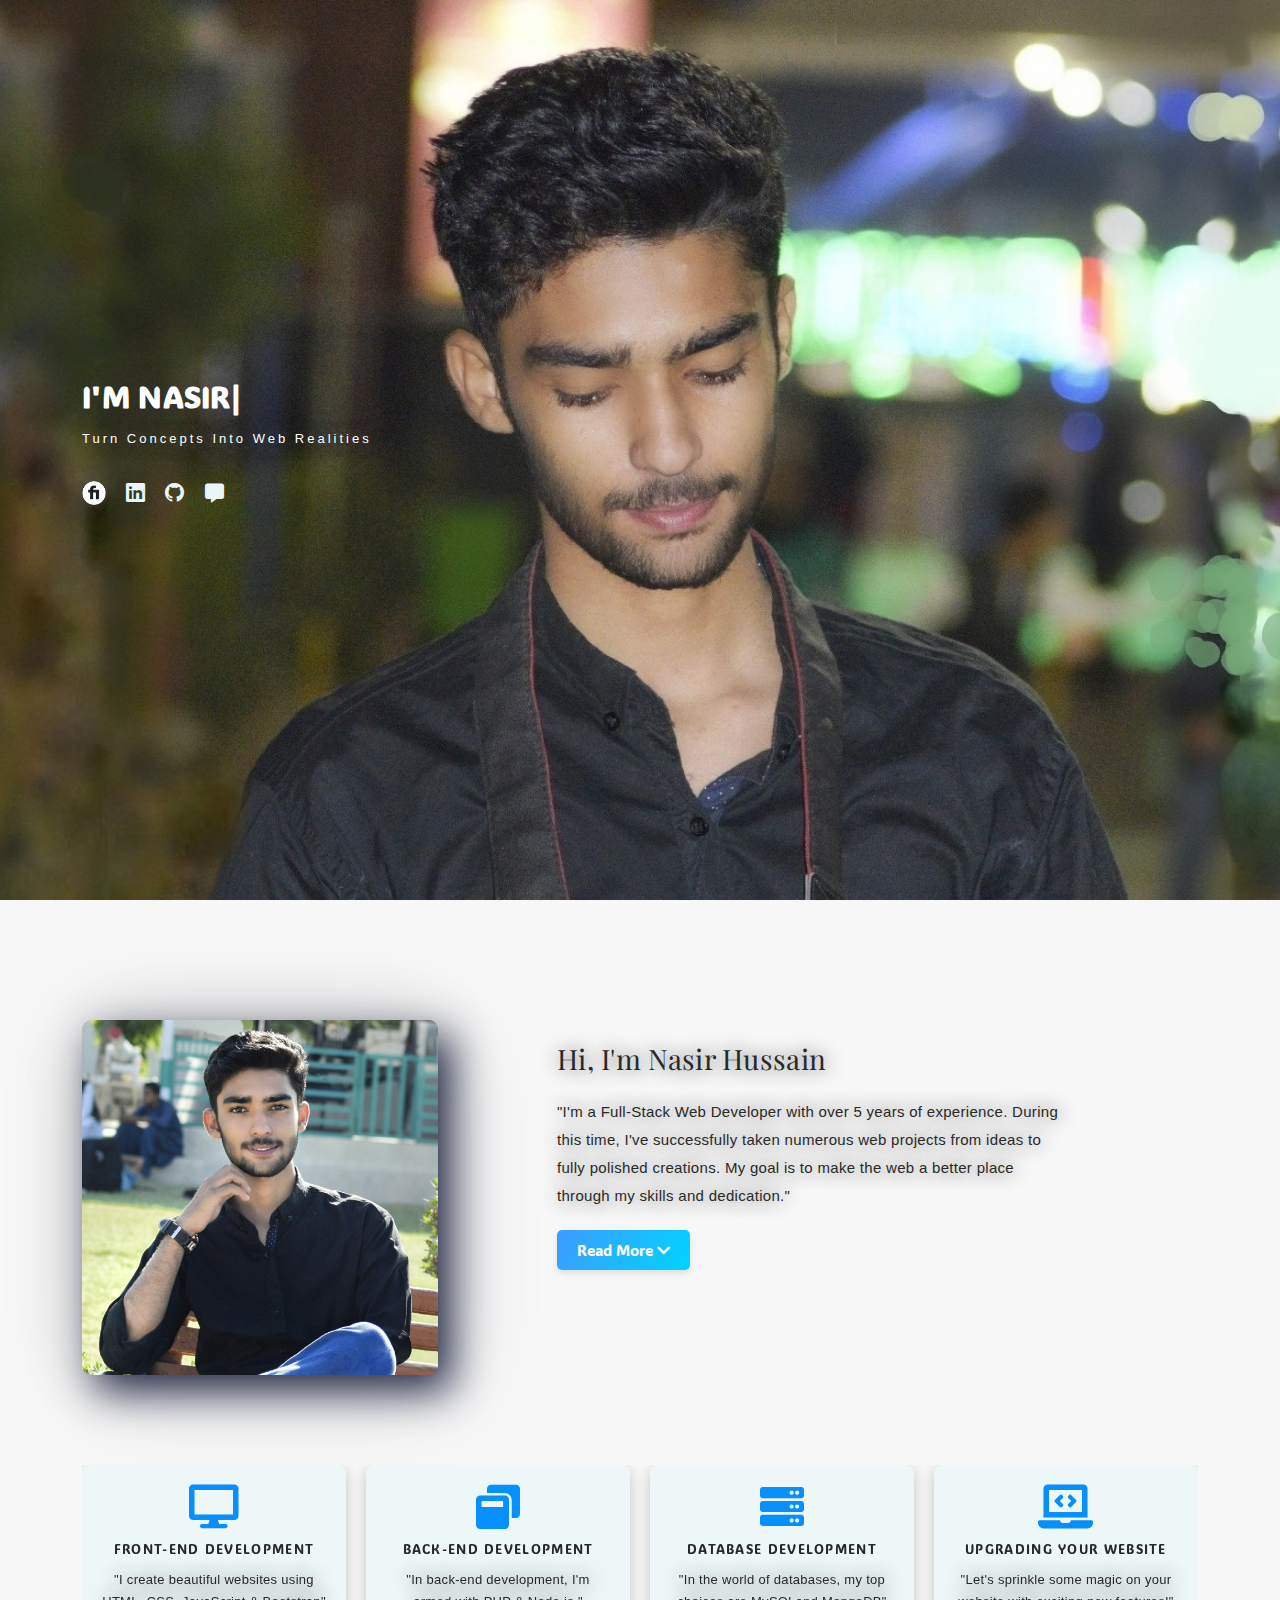
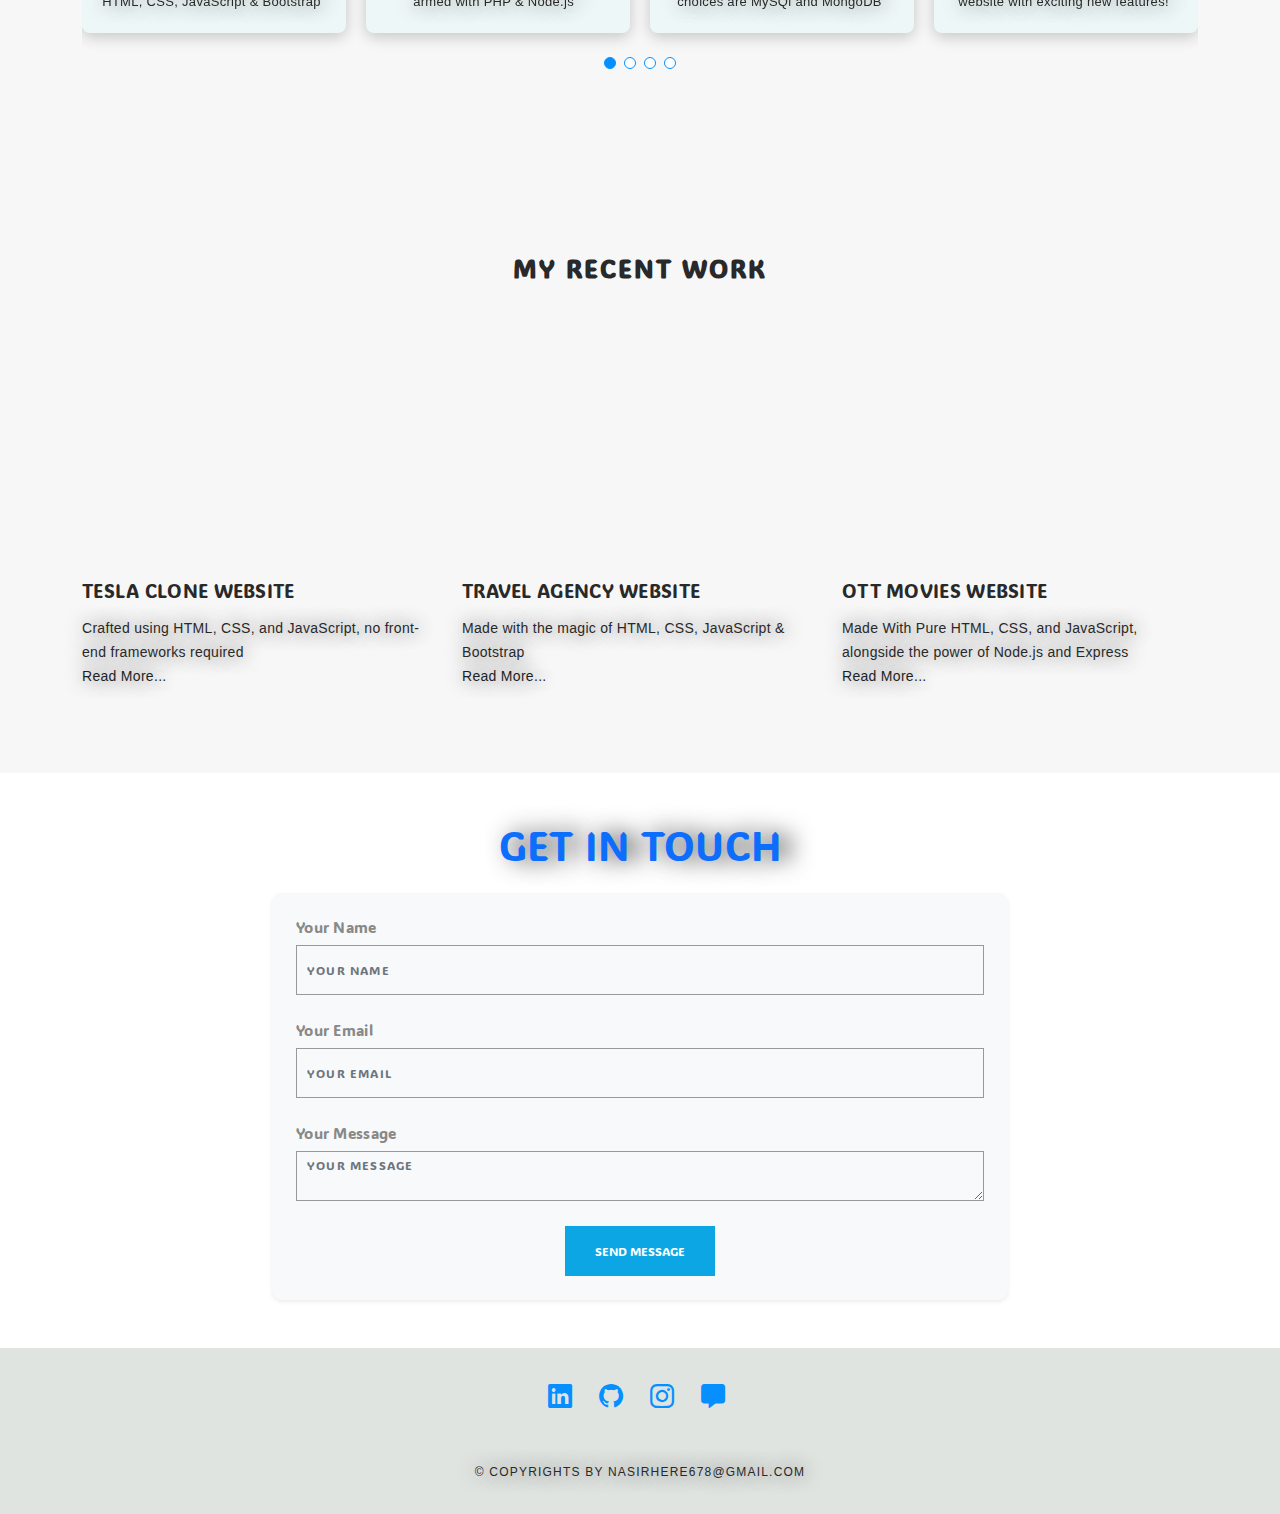
==== index.html @ 7c5bf5fd "Update index.html" ====
<!DOCTYPE html>
<html lang="en">

<head>
  <meta charset="utf-8">
  <meta content="width=device-width, initial-scale=1.0" name="viewport">
  <meta name="viewport" content="width=device-width, initial-scale=1.0">

  <title>Nasir's Portfolio</title>
  
  <!-- SEO Meta Tags -->
  <meta name="description" content="Nasir Hussain's portfolio showcasing web development expertise in front-end, back-end, and database technologies. Professional web development projects and skills.">
  <meta name="keywords" content="Nasir Hussain, web developer, portfolio, front-end development, back-end development, HTML, CSS, JavaScript, Node.js, MongoDB">
  <link rel="canonical" href="https://nasirweb.site">
  <link href="https://unpkg.com/swiper/swiper-bundle.min.css" rel="stylesheet">

  <!-- Open Graph Meta Tags (For Social Media Sharing) -->
  <meta property="og:title" content="Nasir Hussain's Portfolio">
  <meta property="og:description" content="Explore the professional portfolio of Nasir Hussain, a skilled web developer with expertise in both front-end and back-end development.">
  <meta property="og:image" content="https://nasirweb.site/assets/img/logo1.png"> <!-- Update with actual image URL -->
  <meta property="og:url" content="https://nasirweb.site">
  <meta property="og:type" content="website">
  
  <!-- Twitter Card Meta Tags -->
  <meta name="twitter:card" content="summary_large_image">
  <meta name="twitter:title" content="Nasir Hussain's Portfolio">
  <meta name="twitter:description" content="Discover the web development projects and skills of Nasir Hussain, a full-stack developer specializing in responsive and engaging websites.">
  <meta name="twitter:image" content="https://nasirweb.site/assets/img/logo1.png"> <!-- Update with actual image URL -->
  
  <!-- Schema.org Markup for Person -->
  <script type="application/ld+json">
  {
    "@context": "https://schema.org",
    "@type": "Person",
    "name": "Nasir Hussain",
    "jobTitle": "Full-Stack Web Developer",
    "url": "https://nasirweb.site",
    "sameAs": [
      "https://www.linkedin.com/in/nasirhussaindev/",
      "https://github.com/NasirJamali",
      "https://www.instagram.com/nasiryouknow"
    ],
    "worksFor": {
      "@type": "Organization",
      "name": "Freelance"
    }
  }
  </script>
  


  <!-- Favicons -->
  <link href="assets/img/logo1.png" rel="icon">
  <link href="assets/img/apple-touch-icon.png" rel="apple-touch-icon">

  <!-- Google Fonts -->
  <link rel="stylesheet" href="https://cdnjs.cloudflare.com/ajax/libs/font-awesome/5.15.3/css/all.min.css">
  <link href="https://fonts.googleapis.com/css?family=Poppins:300,300i,400,400i,500,500i,600,600i,700,700i|Playfair+Display:400,400i,500,500i,600,600i,700,700i,900,900i" rel="stylesheet">
<link href="https://fonts.googleapis.com/css2?family=ADLaM+Display&display=swap" rel="stylesheet">

  <!-- Vendor CSS Files -->
  <link href="assets/vendor/bootstrap/css/bootstrap.min.css" rel="stylesheet">
  <link href="assets/vendor/bootstrap-icons/bootstrap-icons.css" rel="stylesheet">
  <link href="assets/vendor/boxicons/css/boxicons.min.css" rel="stylesheet">
  <link href="assets/vendor/glightbox/css/glightbox.min.css" rel="stylesheet">
  <link href="assets/vendor/swiper/swiper-bundle.min.css" rel="stylesheet">

  <!-- Template Main CSS File -->
  <link href="assets/css/style.css" rel="stylesheet">
</head>

<body>

  <!-- ======= Header ======= -->
  <header id="header" class="fixed-top ">
    <div class="container d-flex align-items-center justify-content-between">

      <a href="index.html" class="logo"><img src="assets/img/logo1.png" alt="" class="img-fluid"> Nasir's Portfolio</a>
   
      <nav id="navbar" class="navbar">
        <ul>
          <li><a class="nav-link scrollto active" href="#hero">Home</a></li>
          <li><a class="nav-link scrollto" href="#about">About</a></li>
          <li><a class="nav-link  scrollto" href="#journal">Portfolio</a></li>
         
        </ul>
        <ul>
           <li><a class="nav-link  scrollto" href="#get-in-touch">Message me!</a></li>
        </ul>
        <i class="bi bi-list mobile-nav-toggle"></i>
      </nav><!-- .navbar -->

    </div>
  </header><!-- End Header -->
<style>.fiverr-logo {
  width: 24px;       /* Adjust to your preferred size */
  height: 24px;
  border-radius: 50%; /* Makes the image circular */
  object-fit: cover;  /* Ensures the image scales properly */
  margin-top: -4px;
}

  .fiverr-logo {
    transition: 0.3s ease;
}

.fiverr-logo:hover {
    filter: invert(27%) sepia(80%) saturate(450%) hue-rotate(100deg) brightness(45%) contrast(90%);
}

</style>
  <!-- ======= Hero Section ======= -->
  <div id="hero" class="home">

    <div class="container">
      <div class="hero-content">
        <h1 class="fontChange">I'm <span class="typed" data-typed-items="Nasir Hussain, a Web Developer, "></span></h1>
        <p>Turn concepts into web realities</p>
    
        <ul class="list-unstyled list-social">
          <li><a target="_blank" href="https://www.fiverr.com/s/7Y5ZjD4"><img class="fiverr-logo" src="/assets/img/download.png" alt="Fiverr Logo"></a></li>
          <li><a target="_blank" href="https://www.linkedin.com/in/nasirhussaindev/"><i class="bi bi-linkedin"></i></a></li>
          <li><a target="_blank" href="https://github.com/NasirJamali"><i class="bi bi-github"></i></a></li>
<!--           <li><a target="_blank" href="https://www.instagram.com/nasiryouknow"><i class="bi bi-instagram"></i></a></li> -->
          <li><a href="#get-in-touch"><i class="fas fa-comment-alt"></i></a></li>
          <!-- <li><a target="_blank" href="#"><img class="fiverr-logo" src="/assets/img/download.png" alt="Fiverr Logo"></a></li> -->
        </ul>
        
        
      </div>
    </div>
  </div><!-- End Hero -->

  <main id="main">

    <!-- ======= About Section ======= -->
    <div id="about" class="paddsection">
      <div class="container">
        <div class="row justify-content-between">

          <div class="col-lg-4 ">
            <div class="div-img-bg">
              <div class="about-img">
                <img src="assets/img/about.jpeg" class="img-responsive" alt="me">
              </div>
            </div>
          </div>

          <div class="col-lg-7">
            <div class="about-descr" class="content">
              <p class="p-heading">Hi, I'm Nasir Hussain</p>
              <p class="separator">"I'm a Full-Stack Web Developer with over 5 years of experience. During this time, I've successfully taken numerous web projects from ideas to fully polished creations. My goal is to make the web a better place through my skills and dedication."</p>
        
                <br>
                 <button class="read-more-button" onclick="toggleHiddenContent()">Read More <i class="fas fa-chevron-down"></i></button>
                 <div id="hidden-content" style="display: none;">

                 <p>⚡ Front-End Development :
                <br>💠 | • Html | • Css | • JavaScript |</p>
                 
                 <p>⚡ Libraries and Frameworks
                <br>💠 | • Bootstrap | • Tailwind | • React |</p>
                 
                 <p>⚡ Back-End Development  :
                <br>💠 | • PHP | • Node Js | • Express Js | </p>
                
                 <p>⚡ DataBase :
                <br>💠 | • MySQL | • MongoDb | </p>
                
             
                
                    <br> Throughout my journey, I've crafted numerous websites. With my passion 
                    and expertise, I have the ability to create exceptional websites that stand out. Your ideas are
                     important – I'm here to bring them to life in the best possible way. 
                 
                    <br>
                   <strong><br>Regards,</strong>
                   <strong><br>Nasir Hussain</strong>
                  </p>
                </div>
            </div>

          </div>
        </div>
      </div>
    </div><!-- End About Section -->

    <style>
      /* Add shadow to each slide */
/* Add shadow to each slide */
.swiper-slide .services-block {
  background-color: #eef7f7;
  box-shadow: 0px 4px 15px rgba(0, 0, 0, 0.2); /* Adjust the values to control shadow intensity and spread */
  border-radius: 8px; /* Optional: Adds a subtle rounding of corners */
  padding: 20px; /* Optional: Adds space inside each block for a better look */
  transition: transform 0.3s, box-shadow 0.3s; /* Smooth animation for hover effect */
}

.swiper-slide .services-block:hover {
  transform: scale(1.05); /* Grows slightly on hover */
  box-shadow: 0px 6px 20px rgba(0, 0, 0, 0.3); /* Adds a stronger shadow on hover */
}
.btn-primary {
    background-color: #0da6e5;
   
}

.btn-primary:hover {
    background-color: #406a94;
    color: #f0f0f0;
    transform: scale(1.05); /* Grows slightly on hover */
  box-shadow: 0px 6px 20px rgba(107, 107, 107, 0.8); /* Adds a stronger shadow on hover */
}

    </style>

    <!-- ======= Services Section ======= -->
    <div id="services">
      <div class="container">

        <div class="services-slider swiper" data-aos="fade-up" data-aos-delay="100">
          <div class="swiper-wrapper">

            <div class="swiper-slide">
              <div class="services-block">
                <i class="fas fa-desktop"></i>
                <span>FRONT-END DEVELOPMENT</span>
                <p class="separator"> "I create beautiful websites using HTML, CSS, JavaScript & Bootstrap" </p>
              </div>
            </div><!-- End testimonial item -->

            <div class="swiper-slide">
              <div class="services-block">
                <i class="fas fa-window-restore"></i>
                <span>BACK-END DEVELOPMENT</span>
                <p class="separator">"In back-end development, I'm armed with PHP & Node.js " </p>
              </div>
            </div><!-- End testimonial item -->

            <div class="swiper-slide">
              <div class="services-block">
                <i class="fas fa-server"></i>
                <span>DATABASE DEVELOPMENT</span>
                <p class="separator">"In the world of databases, my top choices are MySQl and MongoDB"</p>
              </div>
            </div><!-- End testimonial item -->

            <div class="swiper-slide">
              <div class="services-block">
                <i class="fas fa-laptop-code"></i>
                <span>UPGRADING YOUR WEBSITE</span>
                <p class="separator">"Let's sprinkle some magic on your website with exciting new features!"</p>
              </div>
            </div><!-- End testimonial item -->
          </div>
          <div class="swiper-pagination"></div>
        </div>
      </div>
    </div><!-- End Services Section -->

    <!-- ======= Journal Section ======= -->
    <div id="journal" class="text-left paddsection">
      <div class="container">
        <div class="section-title text-center">
          <h2>My Recent Work</h2>
        </div>
      </div>

      <div class="container">
        <div class="journal-block">
          <div class="row">

            <div class="col-lg-4 col-md-6">
              <div class="journal-info">

                <div class="Video">
                  <a href="blog-single.html"><iframe width="560" height="315" src="https://www.youtube.com/embed/vOuRZuVR30M?si=QabBy8KuhmxRyoN1" title="YouTube video player" frameborder="0" allow="accelerometer; autoplay; clipboard-write; encrypted-media; gyroscope; picture-in-picture; web-share" allowfullscreen></iframe></a>
                </div>
                
                <div class="journal-txt">

                  <h4><a href="blog-single.html">TESLA CLONE WEBSITE</a></h4>
                  <p class="separator">Crafted using HTML, CSS, and JavaScript, no front-end frameworks required </p>
                 <p><a href="blog-single"><strong>Read More...</strong></a></p> 
                 

                </div>

              </div>
            </div>

            <div class="col-lg-4 col-md-6">
              <div class="journal-info">

                <div class="Video">
                  <a href="blog-single 2.html"><iframe width="560" height="315" src="https://www.youtube.com/embed/ICDOiPI26hY?si=rqiEI33Xd0-bUBj9" title="YouTube video player" frameborder="0" allow="accelerometer; autoplay; clipboard-write; encrypted-media; gyroscope; picture-in-picture; web-share" allowfullscreen></iframe></a>
                </div>

               

                <div class="journal-txt">

                  <h4><a href="blog-single 2.html">TRAVEL AGENCY WEBSITE</a></h4>
                  <p class="separator">Made with the magic of HTML, CSS, JavaScript & Bootstrap  </p>
                  <p><a href="blog-single 2.html"><strong>Read More...</strong></a></p> 

                </div>

              </div>
            </div>

            <div class="col-lg-4 col-md-6">
              <div class="journal-info">

                <div class="Video">
                  <a href="blog-single 3.html"><iframe width="560" height="315" src="https://www.youtube.com/embed/lCCWs1DIQSM?si=XUWzIaD4OBYs0BmR" title="YouTube video player" frameborder="0" allow="accelerometer; autoplay; clipboard-write; encrypted-media; gyroscope; picture-in-picture; web-share" allowfullscreen></iframe></a>
                </div>

               

                <div class="journal-txt">

                  <h4><a href="blog-single 3.html">OTT MOVIES WEBSITE</a></h4>
                  <p class="separator">Made With Pure HTML, CSS, and JavaScript, alongside the power of Node.js and Express </p>
                  <p><a href="blog-single 3.html"><strong>Read More...</strong></a></p> 

                </div>

              </div>
            </div>

          </div>
        </div>
      </div>

    </div><!-- End Journal Section -->

<!-- ======= Contact Form Section ======= -->
<section id="get-in-touch">
<div class="container py-5">
  <h1 class="h1 text-center mb-4 text-primary">GET IN TOUCH</h1>
  <div class="row justify-content-center">
    <div class="col-lg-8 col-md-10">
      <div class="form-container shadow-sm p-4 bg-light">
        <form id="myForm" action="https://api.web3forms.com/submit" method="POST">
          <input type="hidden" name="access_key" value="e5284c8b-48a8-46e0-b8a5-f6880ad11616">

          <div class="mb-3">
            <label for="name" class="form-label">Your Name</label>
            <input class="form-control" type="text" id="name" name="name" placeholder="Your Name" required>
          </div>

          <div class="mb-3">
            <label for="email" class="form-label">Your Email</label>
            <input class="form-control" type="email" id="email" name="email" placeholder="Your Email" required>
          </div>

          <div class="mb-3">
            <label for="message" class="form-label">Your Message</label>
            <textarea class="form-control" id="message" name="message" placeholder="Your Message" rows="5" required></textarea>
          </div>

          <div class="text-center">
            <button type="submit" class="btn btn-primary btn-lg">Send Message</button>
          </div>
        </form>
      </div>
    </div>
  </div>
</div><!-- End Contact Form Section -->
</section>
<style>


  /* Add a box with a light black shadow around the form */
  .form-container {
    background-color: white; /* White background for the box */
    border-radius: 10px; /* Rounded corners */
    box-shadow: 0px 4px 10px rgba(0, 0, 0, 0.1); /* Light black shadow */
  }

  .form-container:hover{
   
    transform: scale(1.01); /* Grows slightly on hover */
 
}
  
</style>

  
  </main><!-- End #main -->
  

  <!-- ======= Footer ======= -->
  <div id="footer" class="text-center">
    <div class="container">
      <div class="socials-media text-center">

        <ul class="list-unstyled">
          <li><a target="_blank" href="https://www.linkedin.com/in/nasirhussaindev/"><i class="bi bi-linkedin"></i>
            <li><a target="_blank" href="https://github.com/NasirJamali"><i class="bi bi-github"></i></a></li>
            <!-- <li><a target="_blank" href="https://www.facebook.com/nasirhussain888"><i class="bi bi-facebook"></i></a></li> -->
            <li><a target="_blank" href="https://www.instagram.com/nasiryouknow"><i class="bi bi-instagram"></i></a></li>
            <li> <a href="#get-in-touch"><i  class="fas fa-comment-alt"></i></a></li>
          </ul>

      </div>

      <p>&copy; Copyrights by nasirhere678@gmail.com</p>
     
    </div>
  </div><!-- End Footer -->

  <a href="#" class="back-to-top d-flex align-items-center justify-content-center"><i class="bi bi-arrow-up-short"></i></a>


  
  <!-- Vendor JS Files -->
  <script src="assets/vendor/bootstrap/js/bootstrap.bundle.min.js"></script>
  <script src="assets/vendor/glightbox/js/glightbox.min.js"></script>
  <script src="assets/vendor/isotope-layout/isotope.pkgd.min.js"></script>
  <script src="assets/vendor/swiper/swiper-bundle.min.js"></script>
  <script src="assets/vendor/typed.js/typed.min.js"></script>
  <script src="assets/vendor/php-email-form/validate.js"></script>

  <!-- Template Main JS File -->
  <script src="assets/js/main.js"></script>
  <script>
  function toggleHiddenContent() {
    var hiddenContent = document.getElementById('hidden-content');
    var readMoreButton = document.querySelector('.read-more-button');
  
    if (hiddenContent.style.display === 'none') {
      hiddenContent.style.display = 'block';
      readMoreButton.textContent = 'As a Developer i use following technologies';
    } else {
      hiddenContent.style.display = 'none';
      readMoreButton.textContent = 'Read More';
    }
  }
  </script>
  
  
  
  
  
  

  

</body>

</html>
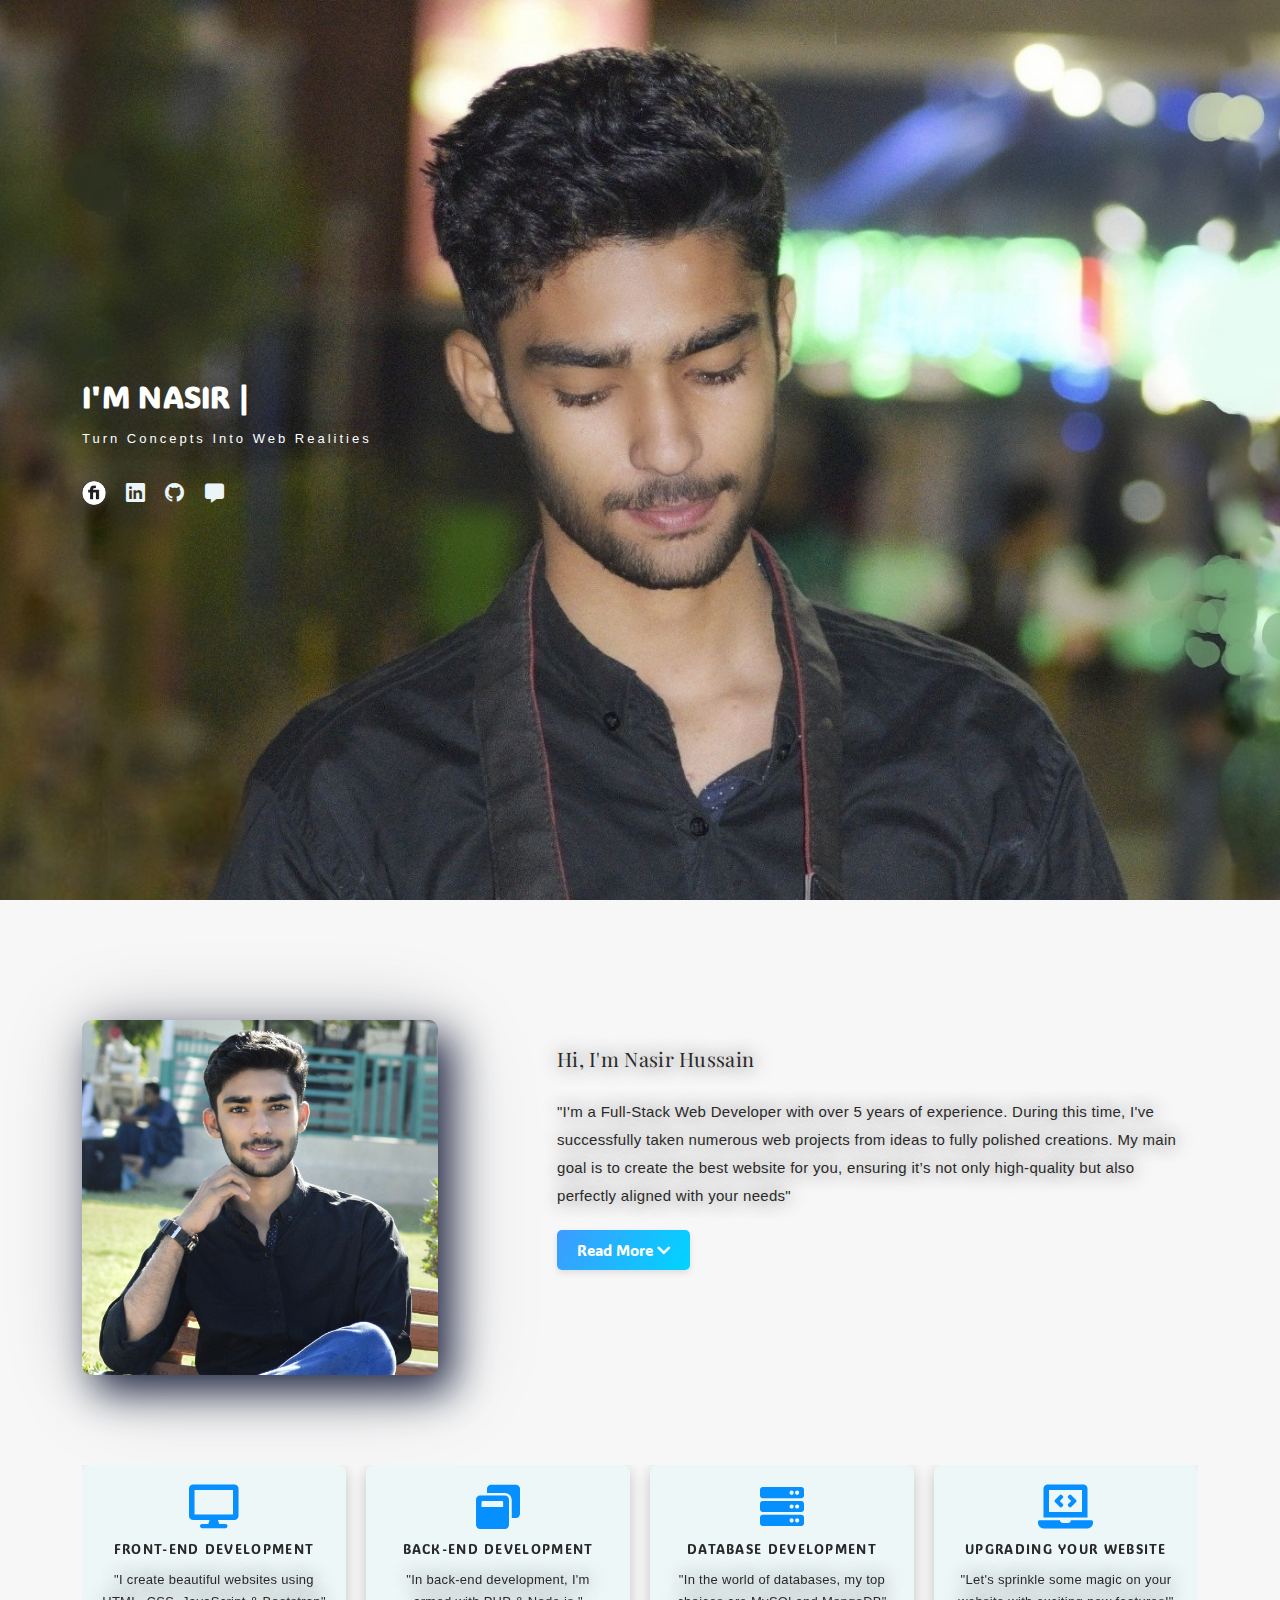
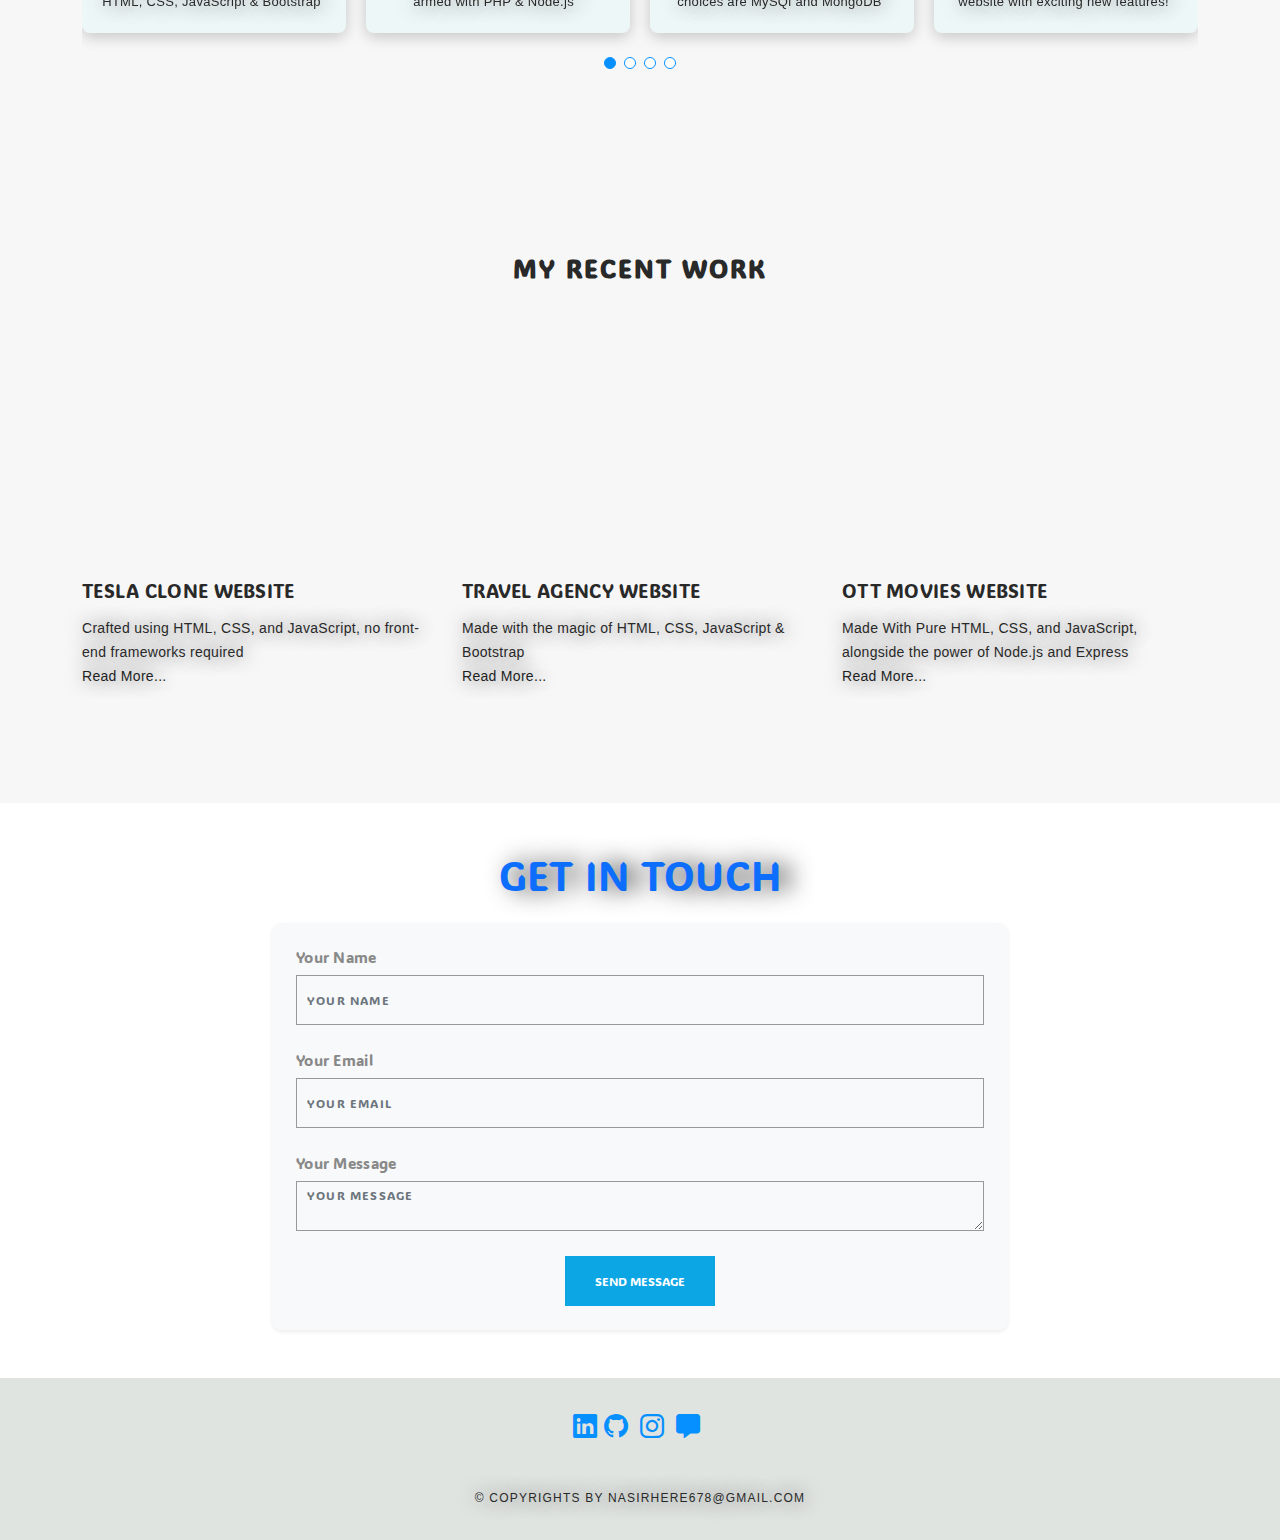
==== commit 74a104b2: "Update index.html" ====
--- a/index.html
+++ b/index.html
@@ -118,11 +118,11 @@
         <p>Turn concepts into web realities</p>
     
         <ul class="list-unstyled list-social">
-          <li><a target="_blank" href="https://www.fiverr.com/s/7Y5ZjD4"><img class="fiverr-logo" src="/assets/img/download.png" alt="Fiverr Logo"></a></li>
-          <li><a target="_blank" href="https://www.linkedin.com/in/nasirhussaindev/"><i class="bi bi-linkedin"></i></a></li>
-          <li><a target="_blank" href="https://github.com/NasirJamali"><i class="bi bi-github"></i></a></li>
+          <li><a target="_blank" href="https://www.fiverr.com/s/7Y5ZjD4"><img class="fiverr-logo" src="/assets/img/download.png" title="my Fiverr account" alt="Fiverr Logo"></a></li>
+          <li><a target="_blank" href="https://www.linkedin.com/in/nasirhussaindev/" title="my Linkedin account"><i class="bi bi-linkedin"></i></a></li>
+          <li><a target="_blank" href="https://github.com/NasirJamali" title="my Github account"><i class="bi bi-github"></i></a></li>
 <!--           <li><a target="_blank" href="https://www.instagram.com/nasiryouknow"><i class="bi bi-instagram"></i></a></li> -->
-          <li><a href="#get-in-touch"><i class="fas fa-comment-alt"></i></a></li>
+          <li><a href="#get-in-touch"><i class="fas fa-comment-alt"title="Get in Touch"></i></a></li>
           <!-- <li><a target="_blank" href="#"><img class="fiverr-logo" src="/assets/img/download.png" alt="Fiverr Logo"></a></li> -->
         </ul>
         
@@ -149,7 +149,7 @@
           <div class="col-lg-7">
             <div class="about-descr" class="content">
               <p class="p-heading">Hi, I'm Nasir Hussain</p>
-              <p class="separator">"I'm a Full-Stack Web Developer with over 5 years of experience. During this time, I've successfully taken numerous web projects from ideas to fully polished creations. My goal is to make the web a better place through my skills and dedication."</p>
+              <p class="separator">"I'm a Full-Stack Web Developer with over 5 years of experience. During this time, I've successfully taken numerous web projects from ideas to fully polished creations. My main goal is to create the best website for you, ensuring it’s not only high-quality but also perfectly aligned with your needs"</p>
         
                 <br>
                  <button class="read-more-button" onclick="toggleHiddenContent()">Read More <i class="fas fa-chevron-down"></i></button>
--- a/assets/css/style.css
+++ b/assets/css/style.css
@@ -1327,7 +1327,7 @@
     margin-bottom: 10px;
     text-transform: uppercase;
     color: #fff;
-    padding-top: 500px;
+    padding-top: 390px;
 }
   /* Navbar */
   nav {
@@ -1424,13 +1424,14 @@
  *  ~~~~~~~~~~~~~~~~~~~~~~~~~~~~~~~~~~~~
  */
 @media (max-width: 600px) {
-.hero-content h1 {
-    font-size: 30px;
-    font-weight: 700;
-    margin-bottom: 10px;
-    text-transform: uppercase;
-    color: #fff;
-    padding-top: 500px;
+    .hero-content h1 {
+        font-size: 30px;
+        font-weight: 700;
+        margin-bottom: 0px;
+        text-transform: uppercase;
+        color: #fff;
+        padding-top: 390px;
+    }
 }
   /* Navbar */
   nav {
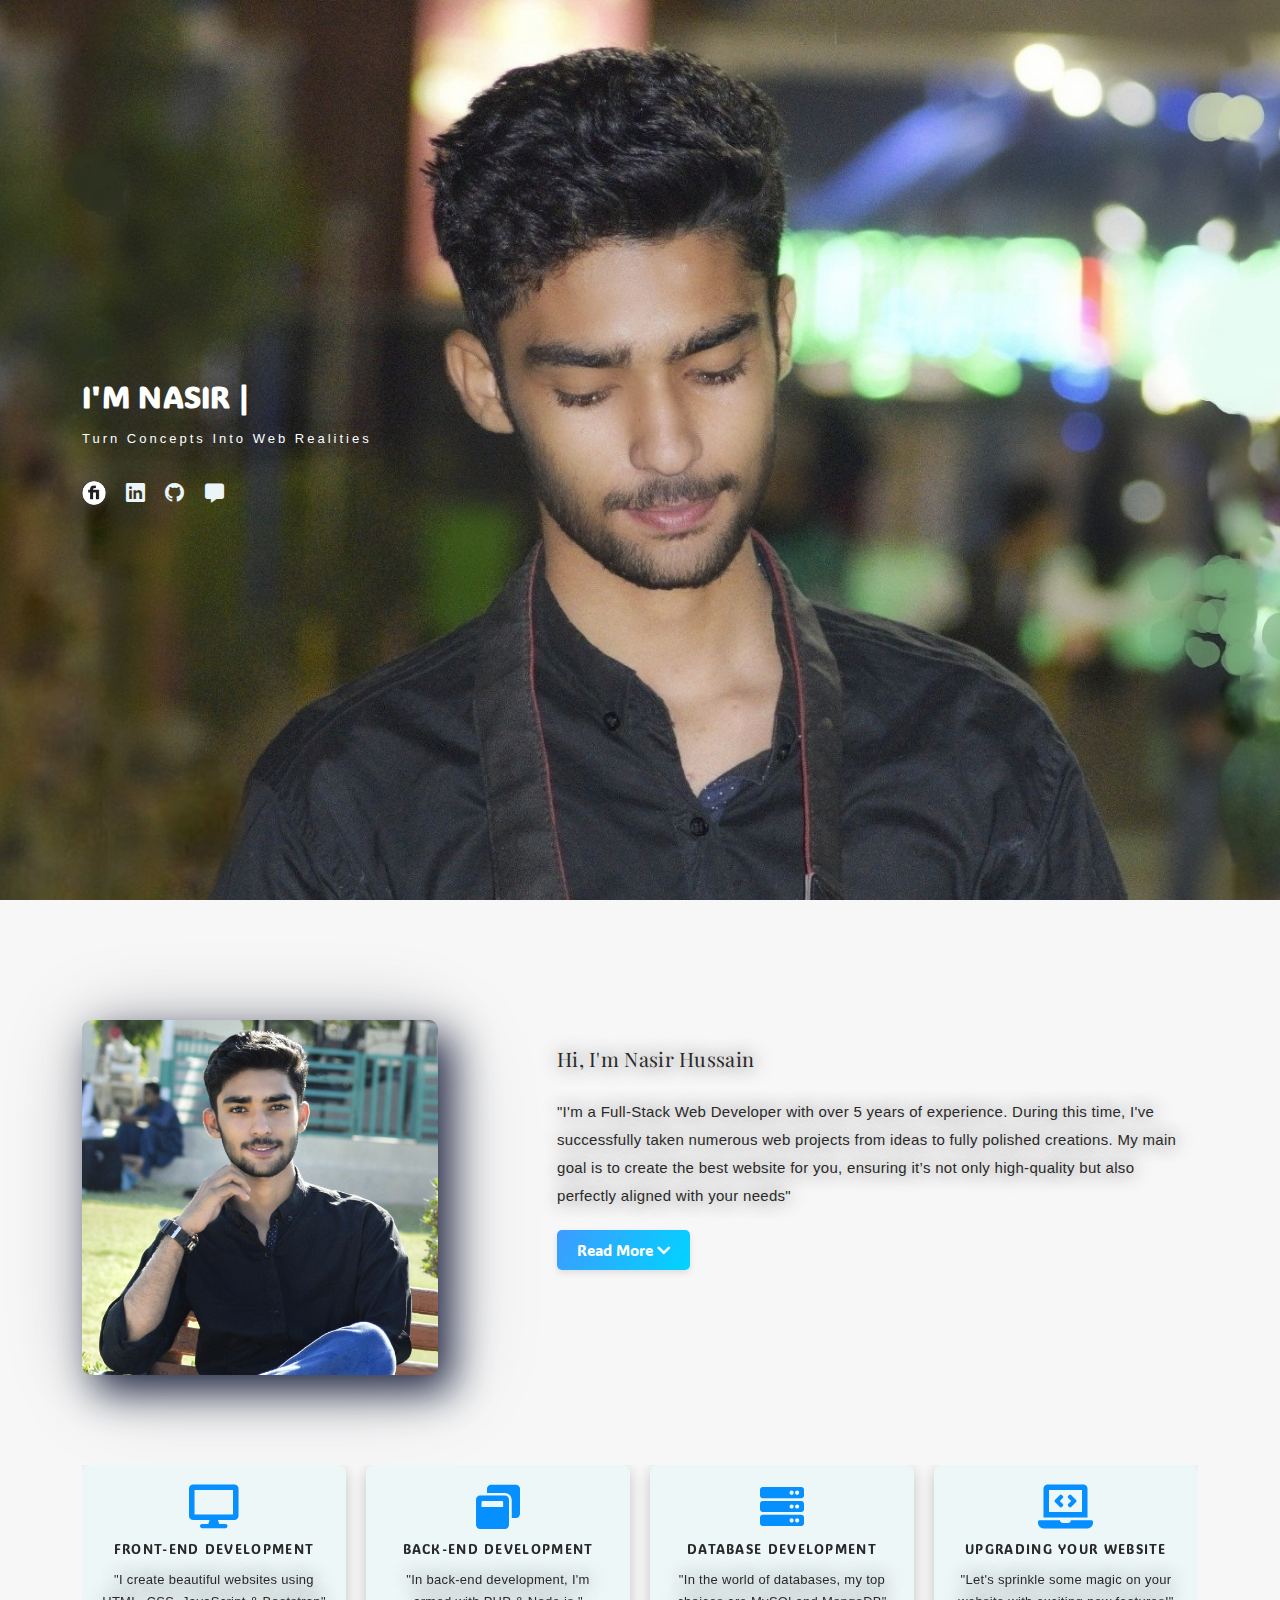
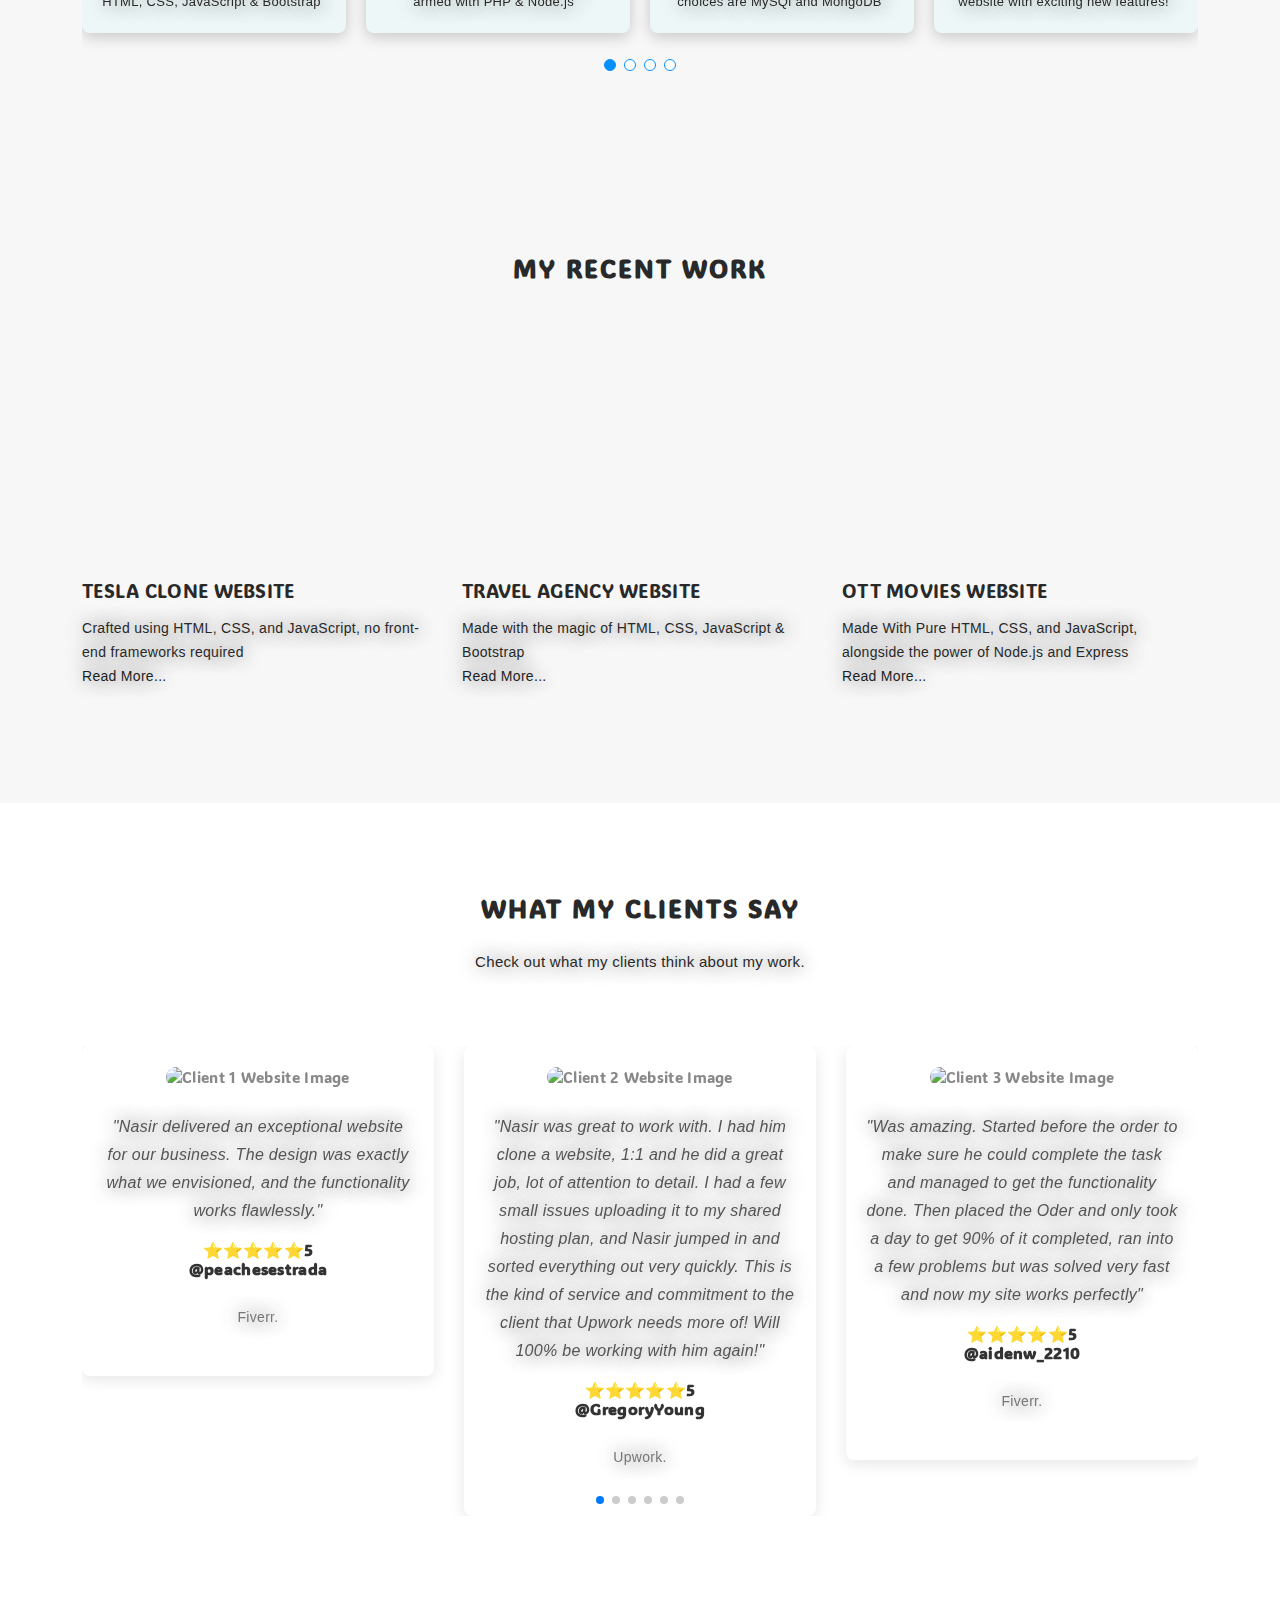
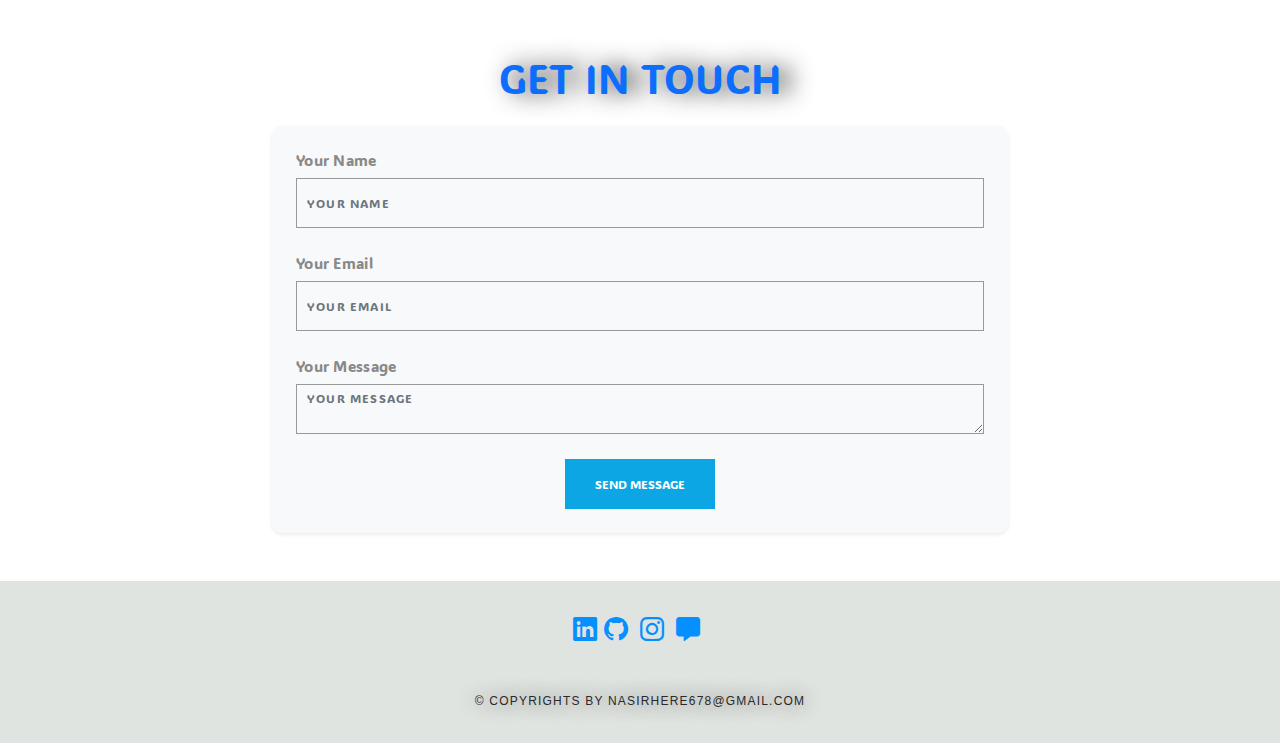
==== commit e00d65d2: "Update index.html" ====
--- a/index.html
+++ b/index.html
@@ -335,6 +335,159 @@
 
     </div><!-- End Journal Section -->
 
+
+      <!-- ======= Reviews Section ======= -->
+<div id="reviews" class="paddsection">
+  <div class="container">
+    <div class="section-title text-center">
+      <h2>What My Clients Say</h2>
+      <p class="separator">Check out what my clients think about my work.</p>
+    </div>
+
+    <div class="reviews-slider swiper" data-aos="fade-up" data-aos-delay="100">
+      <div class="swiper-wrapper">
+        <!-- Review 1 -->
+        <div class="swiper-slide">
+          <div class="review-block">
+            <img src="assets/img/logofiver.png" class="client-img" alt="Client 1 Website Image">
+            <p class="review-text">"Nasir delivered an exceptional website for our business. The design was exactly what we envisioned, and the functionality works flawlessly."</p>
+            <h6 class="client-name">⭐⭐⭐⭐⭐5</h6>
+            <h6 class="client-name">@peachesestrada</h6>
+            <p class="client-company">Fiverr.</p>
+          </div>
+        </div>
+        
+        <!-- Review 2 -->
+        <div class="swiper-slide">
+          <div class="review-block">
+            <img src="assets/img/logoupwork.png" class="client-img" alt="Client 2 Website Image">
+            <p class="review-text">"Nasir was great to work with. I had him clone a website, 1:1 and he did a great job, lot of attention to detail. I had a few small issues uploading it to my shared hosting plan, and Nasir jumped in and sorted everything out very quickly. This is the kind of service and commitment to the client that Upwork needs more of! Will 100% be working with him again!"</p>
+            <h6 class="client-name">⭐⭐⭐⭐⭐5</h6>
+            <h6 class="client-name">@GregoryYoung</h6>
+            <p class="client-company">Upwork.</p>
+          </div>
+        </div>
+        
+        <!-- Review 3 -->
+        <div class="swiper-slide">
+          <div class="review-block">
+            <img src="assets/img/logofiver.png" class="client-img" alt="Client 3 Website Image">
+            <p class="review-text">"Was amazing. Started before the order to make sure he could complete the task and managed to get the functionality done. Then placed the Oder and only took a day to get 90% of it completed, ran into a few problems but was solved very fast and now my site works perfectly"</p>
+            <h6 class="client-name">⭐⭐⭐⭐⭐5</h6>
+            <h6 class="client-name">@aidenw_2210</h6>
+            <p class="client-company">Fiverr.</p>
+          </div>
+        </div>
+          <!-- Review 2 -->
+          <div class="swiper-slide">
+            <div class="review-block">
+              <img src="assets/img/logoupwork.png" class="client-img" alt="Client 2 Website Image">
+              <p class="review-text">"Nasir is great, he created a Portfolio website for me in that low budget, and the website was way better then i expect, highly recommended Freelancer."</p>
+              <h6 class="client-name">⭐⭐⭐⭐⭐5</h6>
+              <h6 class="client-name">@RehanAhmed</h6>
+              <p class="client-company">Upwork.</p>
+            </div>
+          </div>
+
+            <!-- Review 2 -->
+            <div class="swiper-slide">
+              <div class="review-block">
+                <img src="assets/img/logofiver.png" class="client-img" alt="Client 2 Website Image">
+                <p class="review-text">"Great to work with, cares about the product more so than the money."</p>
+                <h6 class="client-name">⭐⭐⭐⭐⭐5</h6>
+                <h6 class="client-name">@echiti9</h6>
+                <p class="client-company">Fiverr.</p>
+              </div>
+            </div>
+        <!-- Review 4 -->
+        <div class="swiper-slide">
+          <div class="review-block">
+            <img src="assets/img/logofiver.png" class="client-img" alt="Client 4 Website Image">
+            <p class="review-text">"
+              He went above and beyond to make sure he ticked everything off my bucket list. He understood all my wants and needs and orchestrated the project perfectly. He did not miss a single thing. Defo recommend to everyone!"</p>
+            <h6 class="client-name">⭐⭐⭐⭐⭐5</h6>
+            <h6 class="client-name">@shaha8</h6>
+            <p class="client-company">Fiverr.</p>
+          </div>
+        </div>
+      </div>
+      <!-- Add pagination for the slider -->
+      <div class="swiper-pagination"></div>
+    </div>
+  </div>
+</div><!-- End Reviews Section -->
+
+<!-- Add the necessary swiper CSS and JS if not included already -->
+<link href="https://unpkg.com/swiper/swiper-bundle.min.css" rel="stylesheet">
+<script src="https://unpkg.com/swiper/swiper-bundle.min.js"></script>
+
+<script>
+  const swiper = new Swiper('.reviews-slider', {
+    loop: true, // Enables the loop for continuous sliding
+    slidesPerView: 1,
+    spaceBetween: 30,
+    autoplay: {
+      delay: 3000, // 3 seconds delay between slides
+      disableOnInteraction: false, // Keeps autoplay active even after user interaction
+    },
+    pagination: {
+      el: '.swiper-pagination',
+      clickable: true,
+    },
+    breakpoints: {
+      768: {
+        slidesPerView: 2,
+      },
+      1024: {
+        slidesPerView: 3,
+      },
+    },
+  });
+</script>
+
+<!-- Styles for the review section -->
+<style>
+  .review-block {
+    background-color: #fff;
+    border-radius: 8px;
+    box-shadow: 0px 4px 15px rgba(0, 0, 0, 0.1);
+    padding: 20px;
+    text-align: center;
+  }
+
+  .client-img {
+    width: 30%;
+    max-width: 300px;
+    height: auto;
+    border-radius: 10px;
+    margin-bottom: 1px;
+  }
+
+  .review-text {
+    font-size: 16px;
+    font-style: italic;
+    color: #555;
+    margin-bottom: 15px;
+  }
+
+  .client-name {
+    font-weight: bold;
+    color: #333;
+  }
+
+  .client-company {
+    color: #777;
+    font-size: 14px;
+  }
+
+  .swiper-pagination {
+    text-align: center;
+    margin-top: 20px;
+  }
+</style>
+
+    
+    
 <!-- ======= Contact Form Section ======= -->
 <section id="get-in-touch">
 <div class="container py-5">
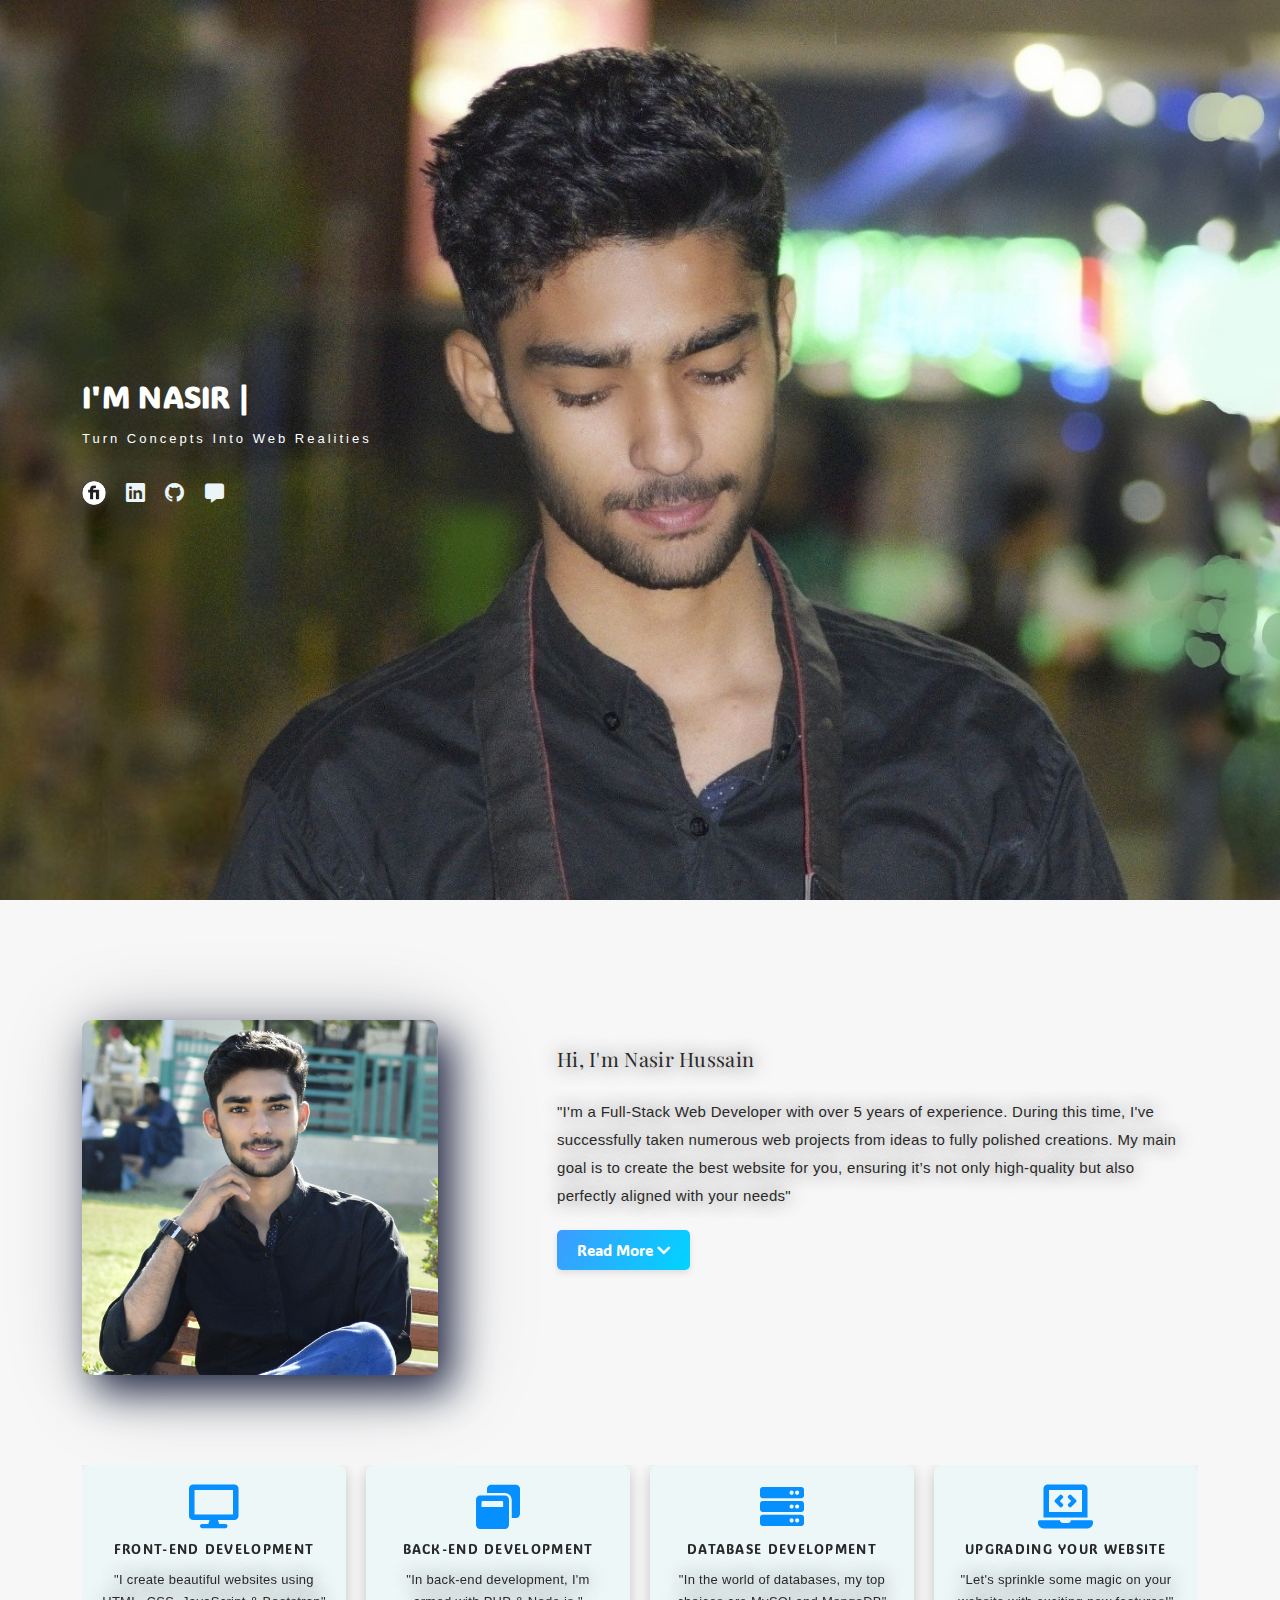
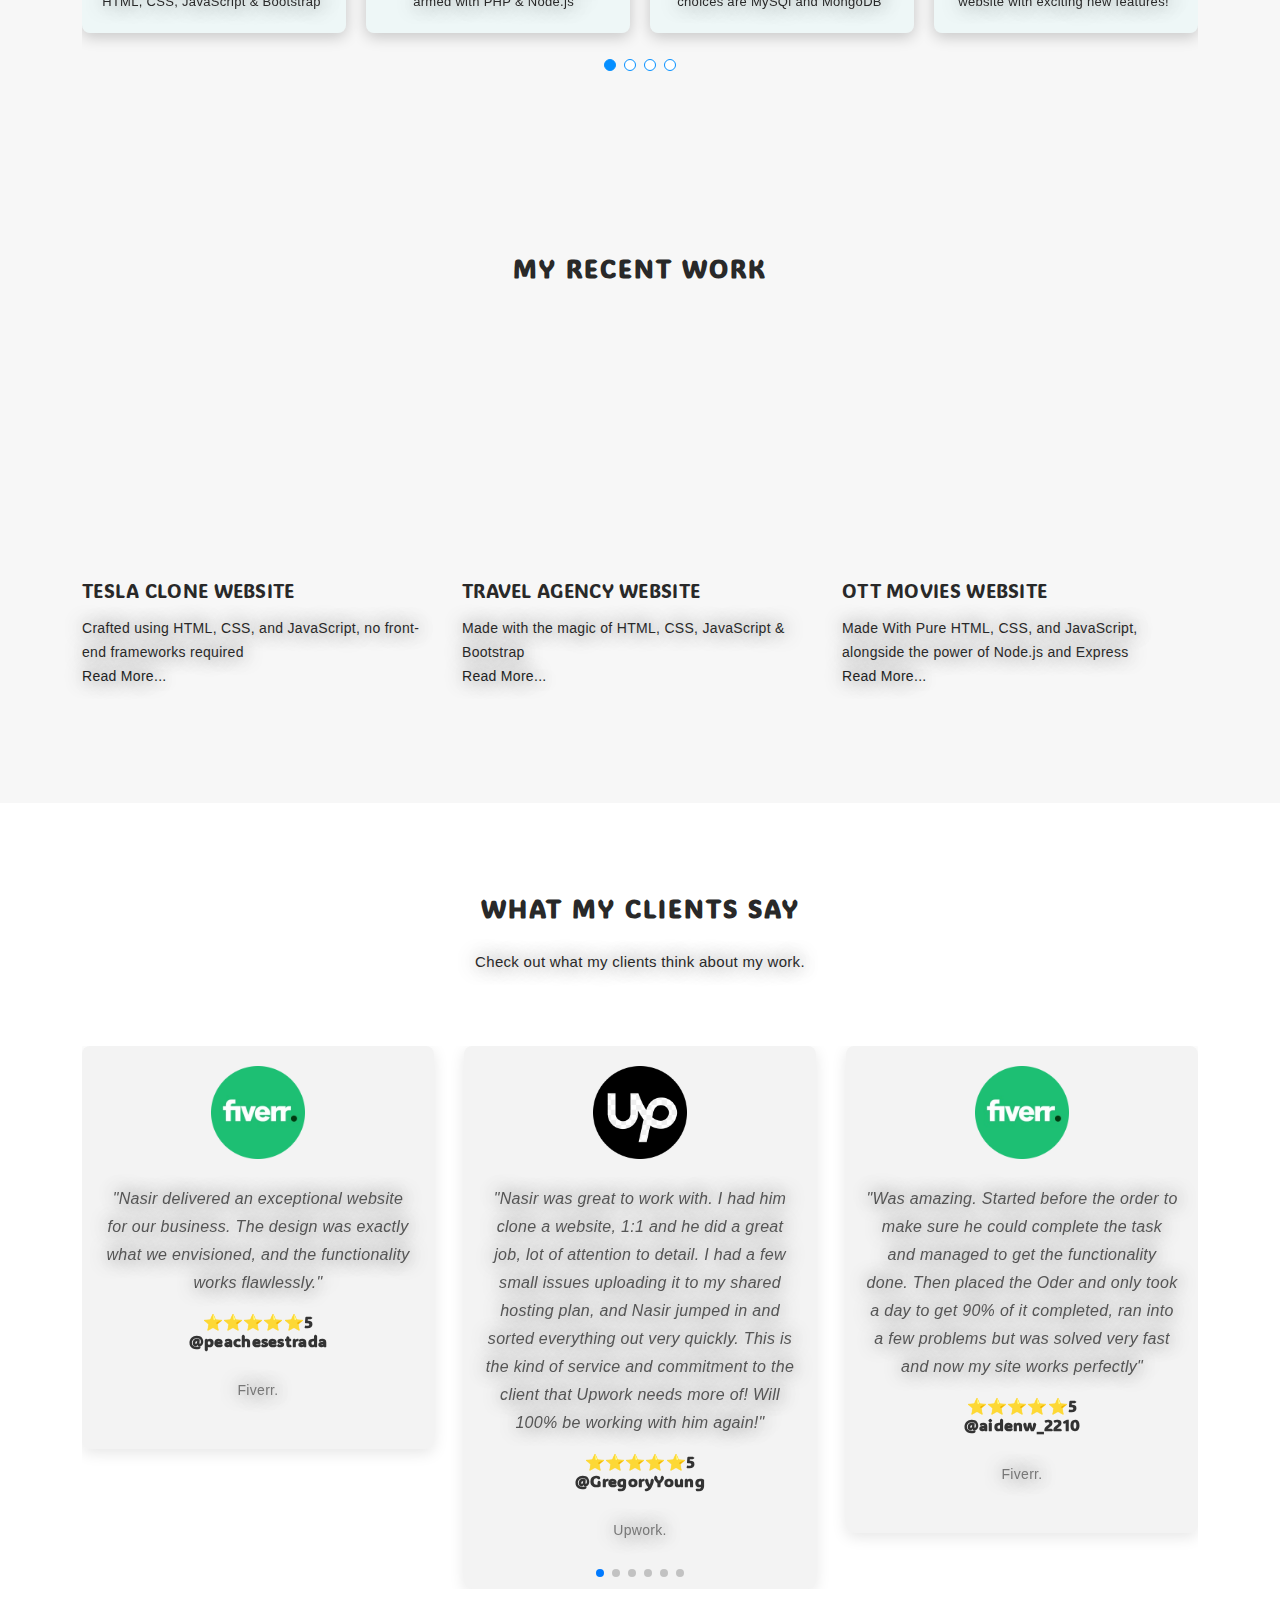
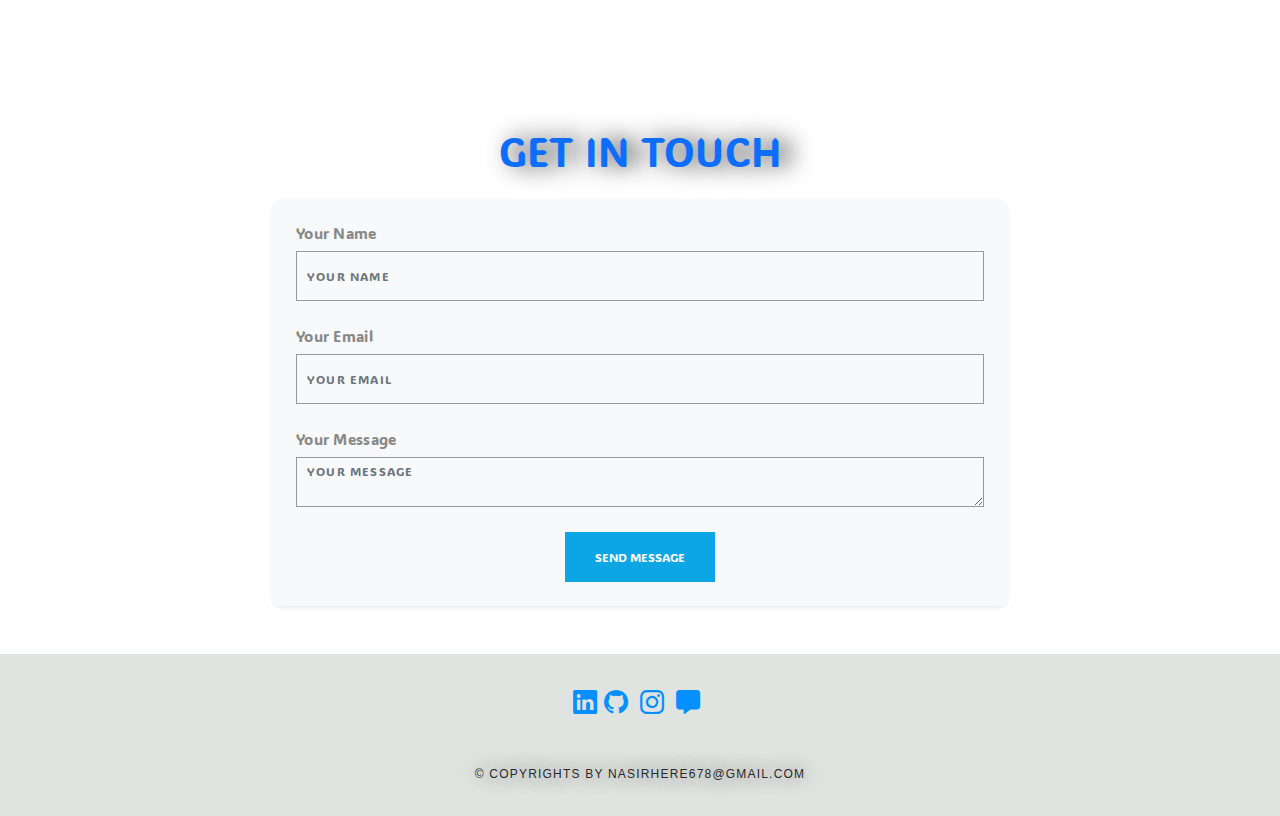
==== commit 185358f0: "Update index.html" ====
--- a/index.html
+++ b/index.html
@@ -448,7 +448,7 @@
 <!-- Styles for the review section -->
 <style>
   .review-block {
-    background-color: #fff;
+    background-color: #f3f3f3;;
     border-radius: 8px;
     box-shadow: 0px 4px 15px rgba(0, 0, 0, 0.1);
     padding: 20px;
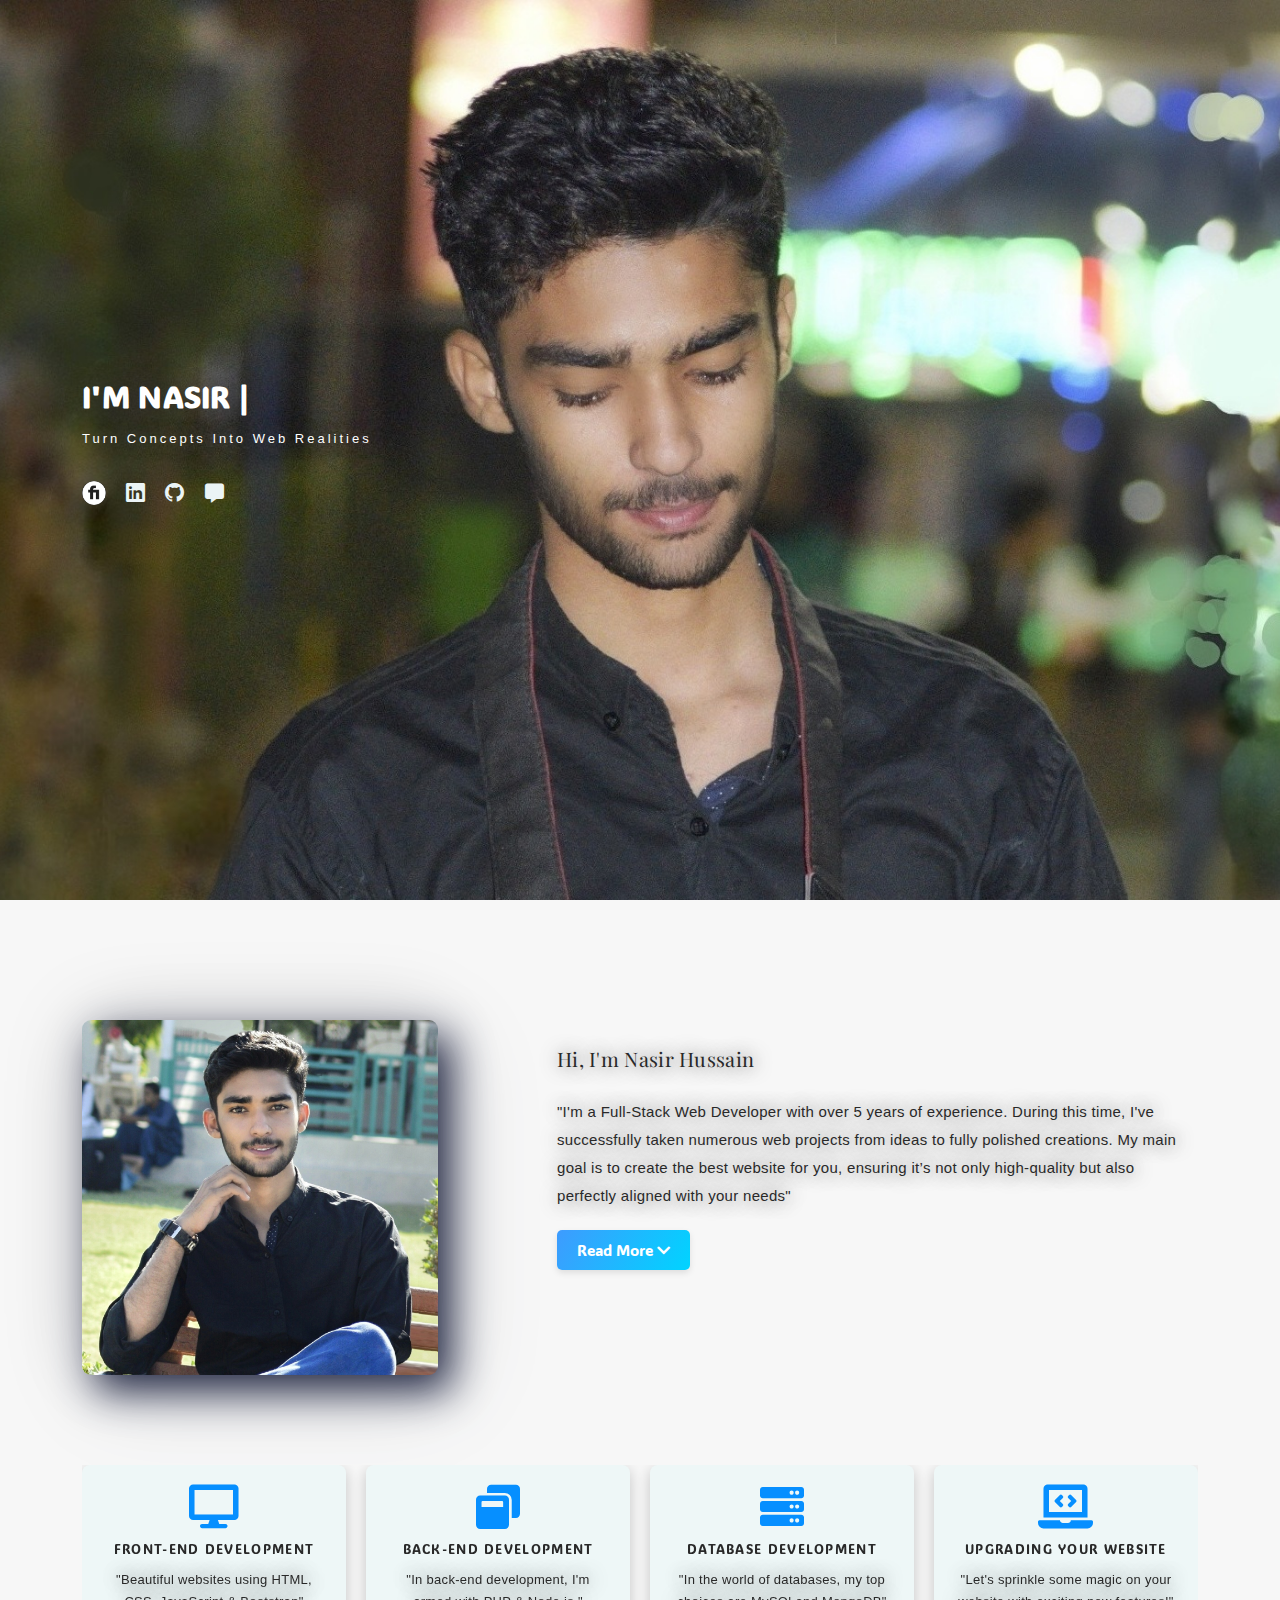
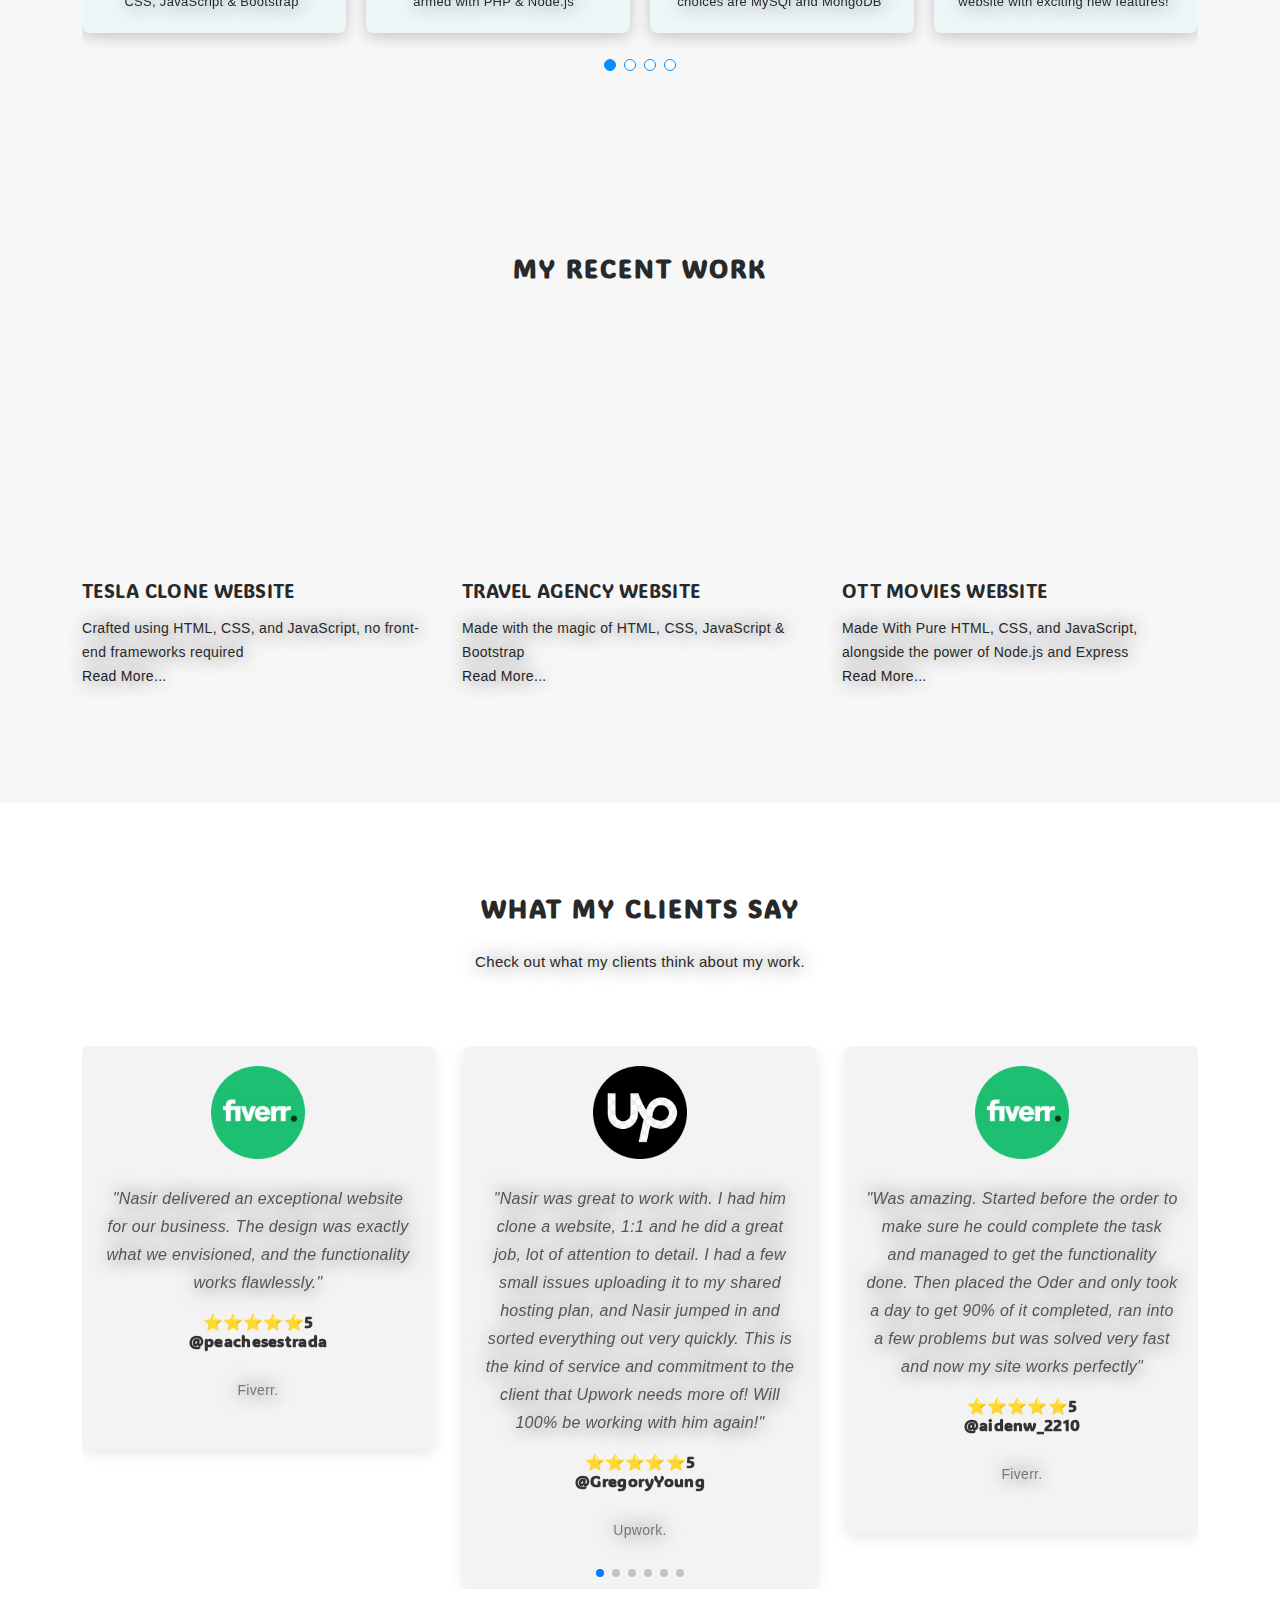
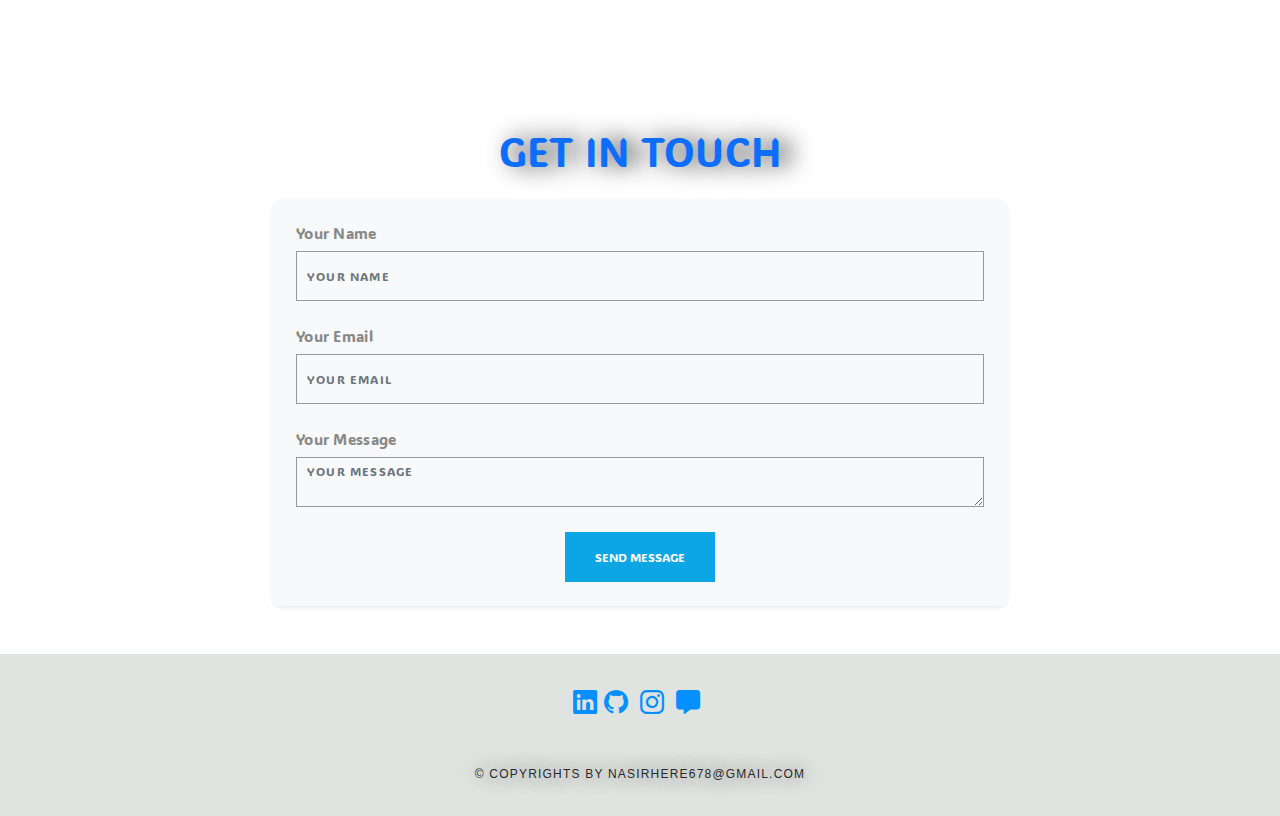
==== commit 74b2c8de: "Update index.html" ====
--- a/index.html
+++ b/index.html
@@ -225,7 +225,7 @@
               <div class="services-block">
                 <i class="fas fa-desktop"></i>
                 <span>FRONT-END DEVELOPMENT</span>
-                <p class="separator"> "I create beautiful websites using HTML, CSS, JavaScript & Bootstrap" </p>
+                <p class="separator"> "Beautiful websites using HTML, CSS, JavaScript & Bootstrap" </p>
               </div>
             </div><!-- End testimonial item -->
 
